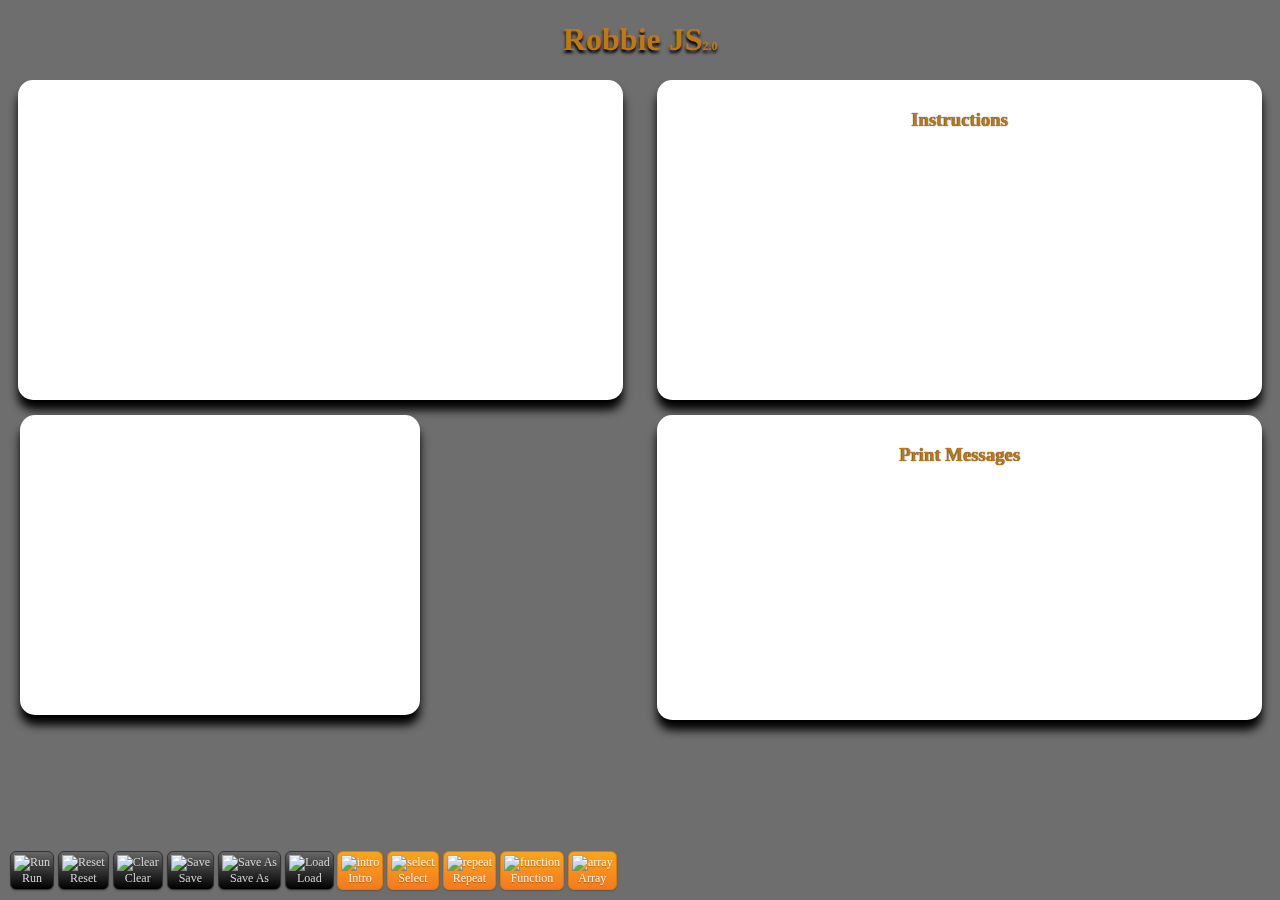
==== index.html @ b8f08bb1 "Added padding to the bottom of the page to allow scrolling for tablets" ====
<!--
	 Copyright (c) 2012 Rex Barzee and Lee Barney
 Permission is hereby granted, free of charge, to any person obtaining a 
 copy of this software and associated documentation files (the "Software"), 
 to deal in the Software without restriction, including without limitation the 
 rights to use, copy, modify, merge, publish, distribute, sublicense, 
 and/or sell copies of the Software, and to permit persons to whom the Software 
 is furnished to do so, subject to the following conditions:
 
 The above copyright notice and this permission notice shall be 
 included in all copies or substantial portions of the Software.
 
 
 THE SOFTWARE IS PROVIDED "AS IS", WITHOUT WARRANTY OF ANY KIND, EXPRESS OR IMPLIED, 
 INCLUDING BUT NOT LIMITED TO THE WARRANTIES OF MERCHANTABILITY, FITNESS FOR A 
 PARTICULAR PURPOSE AND NONINFRINGEMENT. IN NO EVENT SHALL THE AUTHORS OR COPYRIGHT 
 HOLDERS BE LIABLE FOR ANY CLAIM, DAMAGES OR OTHER LIABILITY, WHETHER IN AN ACTION OF 
 CONTRACT, TORT OR OTHERWISE, ARISING FROM, OUT OF OR IN CONNECTION WITH THE SOFTWARE 
 OR THE USE OR OTHER DEALINGS IN THE SOFTWARE.
-->

<!-- version 2.0 -->
<!DOCTYPE HTML>
<html>
<head>
<meta charset="utf-8">
<title>Robbie JS</title>
<link rel="stylesheet" type="text/css" href="robot.css">
<script type="text/javascript" src="robot.js"></script>
<script id="funcScript" type="text/javascript"></script>
</head>

<body onload="setup()">
<h1>Robbie JS<span class="sub">2.0</span></h1>
<noscript>
	<p>It appears that your browser has JavaScript disabled. To use this application you must enable JavaScript.
	</p>
  </noscript>
<div class='displayPair'>
<div class="display textDisplay leftFloat">
		<div id="functionStartDiv" class="hidden">function run() {</div>
		<textarea id="code" title="Code"></textarea>
		<div id="functionEndDiv" class="hidden">}</div>
</div>
<div class="instructions display">
	<h3>Instructions</h3>
<span id="intro" class="hidden">
<p>Type commands in the <span class="menu">code text area</span> to
cause Robbie the Robot to move from the upper left corner to the lower
right corner of the <span class="menu">robot arena</span>.&nbsp; On the
way to the lower right corner Robbie must pass over the center dot in
the middle row and the center dot in the bottom row.&nbsp; The commands
that you can use are</p>
<ul>
	<li>moveForward();</li>
	<li>moveBackward();</li>
	<li>turnLeft();</li>
	<li>turnRight();</li>
	<li>print("Any message here");</li>
</ul>
</span>

<span id="select" class="hidden">
<p>Type commands in the <span class="menu">code text area</span> to
cause Robbie the Robot to move within the robot arena</p>
<ul>
    <li>from the upper left corner to the lower left corner if today is
    Monday, Wednesday, or Friday,</li>
    <li>from the upper left corner to the upper right corner if today is
    Tuesday or Thursday,</li>
    <li>from the upper left corner to the lower right corner if today is
    Saturday or Sunday.</li>
</ul>
Your code must include this statement to determine what day of the week
today is.
<pre>var day = new Date().getDay();</pre>
After the computer executes that statement, the variable
<code>day</code> will hold 0 if today is Sunday, 1 if today is Monday,
and so on to 6 if today is Saturday.&nbsp; Your code must also include
several if statements and some or all of these commands inside the if
statements.
<ul>
	<li>moveForward();</li>
	<li>moveBackward();</li>
	<li>turnLeft();</li>
	<li>turnRight();</li>
	<li>print("Any message here");</li>
</ul>
For example:
<pre>var day = new Date().getDay();
if (day == 1) {
    turnRight();
}
else {
    turnLeft();
}</pre>
</span>

<span id="repeat" class="hidden">
<p>Type commands in the <span class="menu">code text area</span> to
cause Robbie the Robot to move from the upper left corner to the lower
right corner of the <span class="menu">robot arena</span>.&nbsp; On the
way to the lower right corner Robbie must pass over the center dot in
the middle row and the center dot in the bottom row.&nbsp; The commands
that you write must include <b>at least three repetition control
structures (loops)</b> with some or all of these commands inside the
loops.
<ul>
	<li>moveForward();</li>
	<li>moveBackward();</li>
	<li>turnLeft();</li>
	<li>turnRight();</li>
	<li>print("Any message here");</li>
</ul>
For example:
<pre>for (var i = 1;  i &lt;= 5;  i++) {
    moveForward();
}</pre>
</span>

<span id="func" class="hidden">
<p>Type commands in the <span class="menu">code text area</span> to
cause Robbie the Robot to move from the upper left corner to the lower
right corner of the <span class="menu">robot arena</span>.&nbsp; On the
way to the lower right corner Robbie must pass over the center dot in
the middle row and the center dot in the bottom row.&nbsp; The code that
you write must include <b>five functions</b> with these signatures:</p>
<ul>
	<li>run()</li>
	<li>forward(spaces)</li>
	<li>backward(spaces)</li>
	<li>left(quarterTurns)</li>
	<li>right(quarterTurns)</li>
</ul>
The <code>run</code> function must call all of the other four functions.
Each of the last four functions has one integer parameter that specifies
how many spaces to move forward or backward or how many quarter turns to
make.&nbsp; You must write each of the last four functions so that it
calls the correct one of these existing functions:
<ul>
	<li>moveForward();</li>
	<li>moveBackward();</li>
	<li>turnLeft();</li>
	<li>turnRight();</li>
	<li>print("Any message here");</li>
</ul>
</span>

<span id="array" class="hidden">
<p>Your teacher has created an array of commands for Robbie.&nbsp; The
array is named <code>commands</code>, and each command is simply a
string of text.&nbsp; To make Robbie move, you will not type the
<code>moveForward</code>, <code>moveBackward</code>,
<code>turnLeft</code>, or <code>turnRight</code> commands.&nbsp; Instead
you will write a loop to retrieve and process each of the commands one
at a time from the <code>commands</code> array.&nbsp; Inside the loop,
you must write at least two statements: the first to retrieve the
command and assign it to a variable and the second to process the
command by calling the
<a href="http://www.w3schools.com/jsref/jsref_eval.asp" target="_blank">
<code>eval</code> function</a>
and passing the command to the <code>eval</code> function.&nbsp; The
<code>eval</code> function will execute the command.&nbsp; You
will know you have written the code correctly if when you run it, Robbie
prints a message to the <span class="menu">output text area</span> and
traces the shape of an English letter in the <span class="menu">robot
arena</span> as he moves.</p>
</span>
</div>
</div>
<div class='displayPair'>
<div id="arena" class="display leftFloat" title="Robot Arena"></div>

<div id="output" class="display instructions debugDisplay" title="Debug Messages"><h3>Print Messages</h3></div>
</div>
<div id="buttons">
	<div id="tools" class="leftFloat">
			<div class='menuButton black' onclick="runCode()">
				<img src="run.png" alt="Run"><br>Run
			</div>
			<div class='menuButton black'
				onclick="resetRobbie()">
				<img src="reset.png" alt="Reset"/><br>Reset
			</div>
			<div class='menuButton black'
				onclick="resetRobbie(); clearOutput(); clearCode()">
				<img src="clear.png" alt="Clear"/><br>Clear
			</div>
			<div class='menuButton black'
				onclick="saveFile()">
				<img src="save.png" alt="Save"/><br>Save
			</div>
			<div class='menuButton black'
				onclick="saveFile(true)">
				<img src="save_as.png" alt="Save As"/><br>Save As
			</div>
			<div class='menuButton black'
				onclick="openFile()">
				<img src="load.png" alt="Load"/><br>Load
			</div>
	</div>
	<div id="assignments" class="leftFloat">
			<div class='menuButton orange'
				onclick="displayAssignment('intro')">
				<img src="project.png" alt="intro"/><br/>
				Intro
			</div>
			<div class='menuButton orange'
				onclick="displayAssignment('select')">
				<img src="project.png" alt="select"/><br/>
				Select
			</div>
			<div class='menuButton orange'
				onclick="displayAssignment('repeat')">
				<img src="project.png" alt="repeat"/><br/>
				Repeat
			</div>
			<div class='menuButton orange'
				onclick="displayAssignment('func')">
				<img src="project.png" alt="function"/><br/>
				Function
			</div>
			<div class='menuButton orange'
				onclick="displayAssignment('array')">
				<img src="project.png" alt="array"/><br/>
				Array
			</div>
		</div>
	</div>
	<!-- some dialog boxes -->
	<div id=openDialog>
	  <div class='dialogHeader'>Open File</div>
	  <div id='fileListHolder'>
		<select id='fileList' size=5></select>

	  </div>
	  <div id='buttonBar' >
		<input type='button' value='Cancel' onclick='readFile(this)' /><input type='button' value='Open' onclick='readFile(this)' />
	  </div>
</body>
</html>
---- robot.css ----
/*
 Copyright (c) 2012 Rex Barzee and Lee Barney
 Permission is hereby granted, free of charge, to any person obtaining a 
 copy of this software and associated documentation files (the "Software"), 
 to deal in the Software without restriction, including without limitation the 
 rights to use, copy, modify, merge, publish, distribute, sublicense, 
 and/or sell copies of the Software, and to permit persons to whom the Software 
 is furnished to do so, subject to the following conditions:
 
 The above copyright notice and this permission notice shall be 
 included in all copies or substantial portions of the Software.
 
 
 THE SOFTWARE IS PROVIDED "AS IS", WITHOUT WARRANTY OF ANY KIND, EXPRESS OR IMPLIED, 
 INCLUDING BUT NOT LIMITED TO THE WARRANTIES OF MERCHANTABILITY, FITNESS FOR A 
 PARTICULAR PURPOSE AND NONINFRINGEMENT. IN NO EVENT SHALL THE AUTHORS OR COPYRIGHT 
 HOLDERS BE LIABLE FOR ANY CLAIM, DAMAGES OR OTHER LIABILITY, WHETHER IN AN ACTION OF 
 CONTRACT, TORT OR OTHERWISE, ARISING FROM, OUT OF OR IN CONNECTION WITH THE SOFTWARE 
 OR THE USE OR OTHER DEALINGS IN THE SOFTWARE.
 */
 body {
	background-color: #6e6e6e;
	background-color: -webkit-gradient(linear, left top, left bottom, from(#888), to(#575757));
	background-color: -moz-linear-gradient(top,  #888,  #575757);
	filter:  progid:DXImageTransform.Microsoft.gradient(startColorstr='#888888', endColorstr='#575757');
	padding-bottom: 80px;
}
h1 {
	text-align: center;
	
	color: rgb(191,121,16);
	text-shadow: black 0px 3px 3px;
}
.sub{
	font-size: 12px;
}
h3 {
	text-align: center;
	color: rgb(191,121,16);
	text-shadow: black 0px 0px 1px;
}

.instructions{
	padding: 10px;
	overflow: scroll;
	height: 300px;
	width: 47%;
	float: right;
}

.display {
	border-radius: 15px;
	box-shadow: black 0px 10px 10px;
	background-color: white;
	min-height: 300px;
}
.displayPair{
	height:320px;
	min-width: 837px;
	padding-left: 10px;
	padding-right: 10px;
}
.leftFloat{
	float: left;
	margin-right: 3px;
}
.textDisplay {
	padding: 10px;
	height: 300px;
	overflow: hidden;
	width: 47%;
}
.debugDisplay{
	margin-top: 15px;
	float: right;
	min-height: 285px;
	height: 285px;
}

.hidden { display: none }

#code {
	border: none;
	width: 100%;
	height: 85%;
	resize: none;
}

#arena {
	/* The arena's position must be relative so that the robot's
	 * absolute position will be with respect to the arena. */
	position: relative;
	width: 400px;
	height: 300px;
	left: 2px;
	top:15px;
	overflow: hidden;
}

.dot {
	margin: 25px 25px 25px 25px;
}

#robot {
	width: 48px;
	height: 48px;
	position: absolute;
	top: 0px;
	left: 0px;
	-webkit-transform: rotate(90deg);
	-webkit-transition: all 1s;
	-moz-transform: rotate(90deg);
	-moz-transition: all 1s;
	-o-transform: rotate(90deg);
	-o-transition: all 1s;
	-transform: rotate(90deg);
	-transition: all 1s;
}

#saveDialog{
	  
	display: none;
	position: absolute;
	top: 1px;
	left: 200px;
	width: 240px;
	border: ridge;
	color:white;
	background: #0078a5;
	box-shadow: 10px 10px 5px #888888;
	border-radius:15px;
	padding-bottom:2px;
}
#buttons{
   position:fixed;
   left:10px;
   bottom:10px;
}
.menuButton {
	font-size: 12px;
	min-width: 30px;
	display: inline-block;
	outline: none;
	cursor: pointer;
	text-align: center;
	text-decoration: none;
	padding: 3px;
	text-shadow: 0 1px 1px rgba(0,0,0,.3);
	-webkit-border-radius: .5em; 
	-moz-border-radius: .5em;
	border-radius: .5em;
	-webkit-box-shadow: 0 1px 2px rgba(0,0,0,.2);
	-moz-box-shadow: 0 1px 2px rgba(0,0,0,.2);
	box-shadow: 0 1px 2px rgba(0,0,0,.2);
}
.menuButton:hover {
	text-decoration: none;
}
.menuButton:active {
	position: relative;
	top: 1px;
}
.black {
	color: #d7d7d7;
	border: solid 1px #333;
	background: #333;
	background: -webkit-gradient(linear, left top, left bottom, from(#666), to(#000));
	background: -moz-linear-gradient(top,  #666,  #000);
	filter:  progid:DXImageTransform.Microsoft.gradient(startColorstr='#666666', endColorstr='#000000');
}
.black:hover {
	background: #000;
	background: -webkit-gradient(linear, left top, left bottom, from(#444), to(#000));
	background: -moz-linear-gradient(top,  #444,  #000);
	filter:  progid:DXImageTransform.Microsoft.gradient(startColorstr='#444444', endColorstr='#000000');
}
.black:active {
	color: #666;
	background: -webkit-gradient(linear, left top, left bottom, from(#000), to(#444));
	background: -moz-linear-gradient(top,  #000,  #444);
	filter:  progid:DXImageTransform.Microsoft.gradient(startColorstr='#000000', endColorstr='#666666');
}

.blue {
	color: #d7d7d7;
	border: solid 1px #333;
	background: #333;
	background: -webkit-gradient(linear, left top, left bottom, from(#35529D), to(#2C437F));
	background: -moz-linear-gradient(top,  #35529D,  #2C437F);
	filter:  progid:DXImageTransform.Microsoft.gradient(startColorstr='#35529D', endColorstr='#2C437F');
}
.blue:hover {
	background: #6784CF;
	background: -webkit-gradient(linear, left top, left bottom, from(#2C437F), to(#6784CF));
	background: -moz-linear-gradient(top,  #2C437F,  #6784CF);
	filter:  progid:DXImageTransform.Microsoft.gradient(startColorstr='#2C437F', endColorstr='#6784CF');
}
.blue:active {
	color: #666;
	background: -webkit-gradient(linear, left top, left bottom, from(#6784CF), to(#2C437F));
	background: -moz-linear-gradient(top,  #6784CF,  #2C437F);
	filter:  progid:DXImageTransform.Microsoft.gradient(startColorstr='#6784CF', endColorstr='#2C437F');
}
.orange {
	color: #fef4e9;
	border: solid 1px #da7c0c;
	background: #f78d1d;
	background: -webkit-gradient(linear, left top, left bottom, from(#faa51a), to(#f47a20));
	background: -moz-linear-gradient(top,  #faa51a,  #f47a20);
	filter:  progid:DXImageTransform.Microsoft.gradient(startColorstr='#faa51a', endColorstr='#f47a20');
}
.orange:hover {
	background: #f47c20;
	background: -webkit-gradient(linear, left top, left bottom, from(#f88e11), to(#f06015));
	background: -moz-linear-gradient(top,  #f88e11,  #f06015);
	filter:  progid:DXImageTransform.Microsoft.gradient(startColorstr='#f88e11', endColorstr='#f06015');
}
.orange:active {
	color: #fcd3a5;
	background: -webkit-gradient(linear, left top, left bottom, from(#f47a20), to(#faa51a));
	background: -moz-linear-gradient(top,  #f47a20,  #faa51a);
	filter:  progid:DXImageTransform.Microsoft.gradient(startColorstr='#f47a20', endColorstr='#faa51a');
}


#saveDialog{
	display: none;
	position: absolute;
  	top: 1px;
  	left: 200px;
  	width: 240px;
  	border: ridge;
  	color:white;
	background-color: ##888;
	box-shadow: 10px 10px 5px #888888;
	border-radius:15px;
  	padding-bottom:2px;
}

#fileList,#deleteFileList{
  	height: 150px;
  	background-color: white;
  	overflow: auto;
  	border: ridge;
  	width: 240px;
}
#buttonBar{
  	float: right;
  	padding-right:10px;
}

#openDialog,#deleteDialog{
  	display: none;
  	background-color: #000000;
  	width: 240px;
  	height: 188px;
  	border: ridge;
  	position: fixed;
  	top: 1px;
  	left: 250px;
  	color:white;
  	background: rgb(91,91,91);
  	box-shadow: 10px 10px 5px black;
  	border-radius:15px;
  	padding-bottom:2px;
}
#fileListHolder,#deleteFileListHolder{
	overflow: auto;
}
.dialogHeader{
	padding-left: 5px;
	Color:white;
}
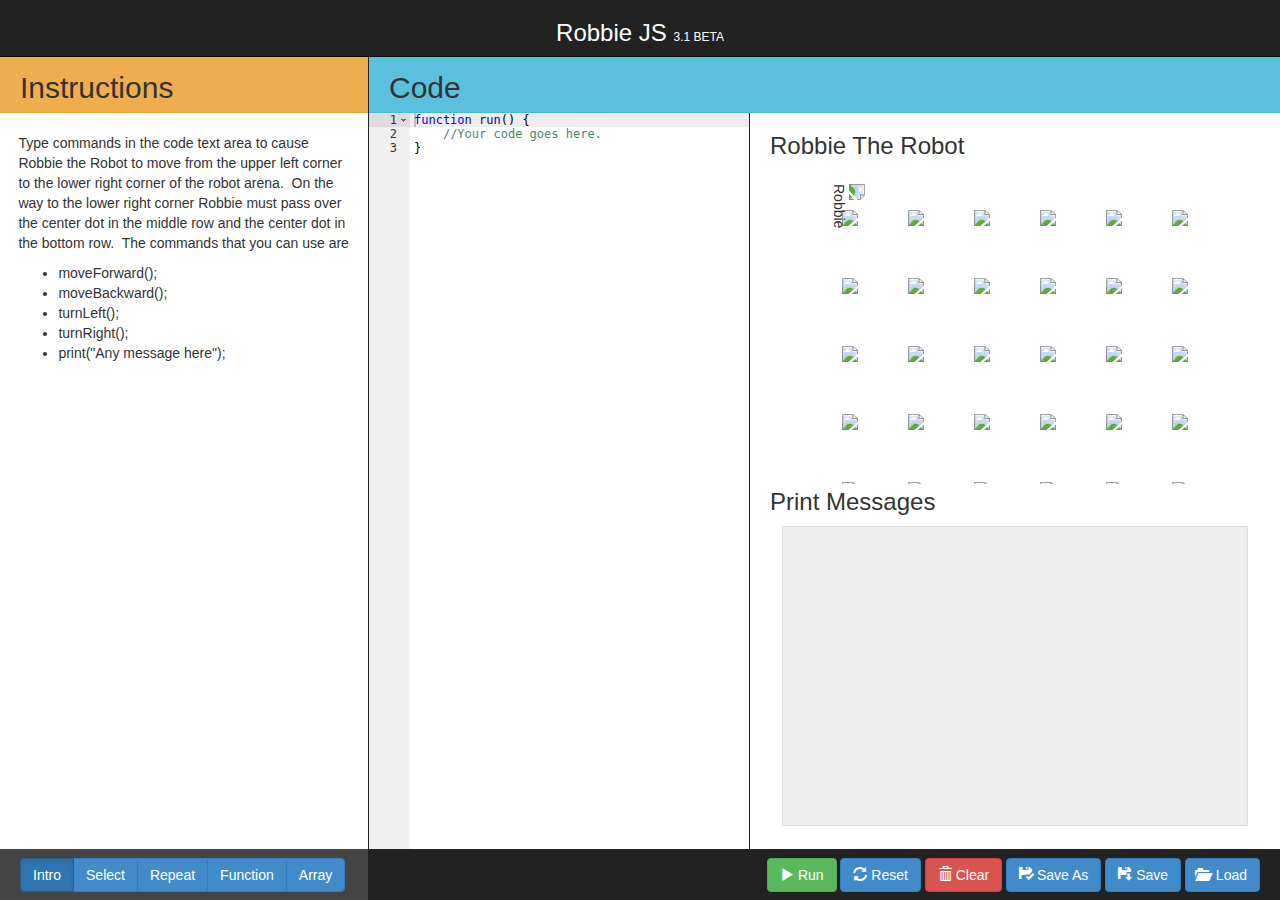
==== commit 72828486: "updgrading to 3.1 beta" ====
--- a/index.html
+++ b/index.html
@@ -1,6 +1,5 @@
-
 <!--
-	 Copyright (c) 2012 Rex Barzee and Lee Barney
+   Copyright (c) 2012 Rex Barzee and Lee Barney
  Permission is hereby granted, free of charge, to any person obtaining a 
  copy of this software and associated documentation files (the "Software"), 
  to deal in the Software without restriction, including without limitation the 
@@ -20,223 +19,271 @@
  OR THE USE OR OTHER DEALINGS IN THE SOFTWARE.
 -->
 
-<!-- version 2.0 -->
-<!DOCTYPE HTML>
+<!-- version 3.0 -->
+<!DOCTYPE html>
 <html>
-<head>
-<meta charset="utf-8">
-<title>Robbie JS</title>
-<link rel="stylesheet" type="text/css" href="robot.css">
-<script type="text/javascript" src="robot.js"></script>
-<script id="funcScript" type="text/javascript"></script>
-</head>
-
-<body onload="setup()">
-<h1>Robbie JS<span class="sub">2.0</span></h1>
-<noscript>
-	<p>It appears that your browser has JavaScript disabled. To use this application you must enable JavaScript.
-	</p>
-  </noscript>
-<div class='displayPair'>
-<div class="display textDisplay leftFloat">
-		<div id="functionStartDiv" class="hidden">function run() {</div>
-		<textarea id="code" title="Code"></textarea>
-		<div id="functionEndDiv" class="hidden">}</div>
-</div>
-<div class="instructions display">
-	<h3>Instructions</h3>
-<span id="intro" class="hidden">
-<p>Type commands in the <span class="menu">code text area</span> to
-cause Robbie the Robot to move from the upper left corner to the lower
-right corner of the <span class="menu">robot arena</span>.&nbsp; On the
-way to the lower right corner Robbie must pass over the center dot in
-the middle row and the center dot in the bottom row.&nbsp; The commands
-that you can use are</p>
-<ul>
-	<li>moveForward();</li>
-	<li>moveBackward();</li>
-	<li>turnLeft();</li>
-	<li>turnRight();</li>
-	<li>print("Any message here");</li>
-</ul>
-</span>
-
-<span id="select" class="hidden">
-<p>Type commands in the <span class="menu">code text area</span> to
-cause Robbie the Robot to move within the robot arena</p>
-<ul>
-    <li>from the upper left corner to the lower left corner if today is
-    Monday, Wednesday, or Friday,</li>
-    <li>from the upper left corner to the upper right corner if today is
-    Tuesday or Thursday,</li>
-    <li>from the upper left corner to the lower right corner if today is
-    Saturday or Sunday.</li>
-</ul>
-Your code must include this statement to determine what day of the week
-today is.
-<pre>var day = new Date().getDay();</pre>
-After the computer executes that statement, the variable
-<code>day</code> will hold 0 if today is Sunday, 1 if today is Monday,
-and so on to 6 if today is Saturday.&nbsp; Your code must also include
-several if statements and some or all of these commands inside the if
-statements.
-<ul>
-	<li>moveForward();</li>
-	<li>moveBackward();</li>
-	<li>turnLeft();</li>
-	<li>turnRight();</li>
-	<li>print("Any message here");</li>
-</ul>
-For example:
-<pre>var day = new Date().getDay();
-if (day == 1) {
-    turnRight();
-}
-else {
-    turnLeft();
-}</pre>
-</span>
-
-<span id="repeat" class="hidden">
-<p>Type commands in the <span class="menu">code text area</span> to
-cause Robbie the Robot to move from the upper left corner to the lower
-right corner of the <span class="menu">robot arena</span>.&nbsp; On the
-way to the lower right corner Robbie must pass over the center dot in
-the middle row and the center dot in the bottom row.&nbsp; The commands
-that you write must include <b>at least three repetition control
-structures (loops)</b> with some or all of these commands inside the
-loops.
-<ul>
-	<li>moveForward();</li>
-	<li>moveBackward();</li>
-	<li>turnLeft();</li>
-	<li>turnRight();</li>
-	<li>print("Any message here");</li>
-</ul>
-For example:
-<pre>for (var i = 1;  i &lt;= 5;  i++) {
-    moveForward();
-}</pre>
-</span>
-
-<span id="func" class="hidden">
-<p>Type commands in the <span class="menu">code text area</span> to
-cause Robbie the Robot to move from the upper left corner to the lower
-right corner of the <span class="menu">robot arena</span>.&nbsp; On the
-way to the lower right corner Robbie must pass over the center dot in
-the middle row and the center dot in the bottom row.&nbsp; The code that
-you write must include <b>five functions</b> with these signatures:</p>
-<ul>
-	<li>run()</li>
-	<li>forward(spaces)</li>
-	<li>backward(spaces)</li>
-	<li>left(quarterTurns)</li>
-	<li>right(quarterTurns)</li>
-</ul>
-The <code>run</code> function must call all of the other four functions.
-Each of the last four functions has one integer parameter that specifies
-how many spaces to move forward or backward or how many quarter turns to
-make.&nbsp; You must write each of the last four functions so that it
-calls the correct one of these existing functions:
-<ul>
-	<li>moveForward();</li>
-	<li>moveBackward();</li>
-	<li>turnLeft();</li>
-	<li>turnRight();</li>
-	<li>print("Any message here");</li>
-</ul>
-</span>
-
-<span id="array" class="hidden">
-<p>Your teacher has created an array of commands for Robbie.&nbsp; The
-array is named <code>commands</code>, and each command is simply a
-string of text.&nbsp; To make Robbie move, you will not type the
-<code>moveForward</code>, <code>moveBackward</code>,
-<code>turnLeft</code>, or <code>turnRight</code> commands.&nbsp; Instead
-you will write a loop to retrieve and process each of the commands one
-at a time from the <code>commands</code> array.&nbsp; Inside the loop,
-you must write at least two statements: the first to retrieve the
-command and assign it to a variable and the second to process the
-command by calling the
-<a href="http://www.w3schools.com/jsref/jsref_eval.asp" target="_blank">
-<code>eval</code> function</a>
-and passing the command to the <code>eval</code> function.&nbsp; The
-<code>eval</code> function will execute the command.&nbsp; You
-will know you have written the code correctly if when you run it, Robbie
-prints a message to the <span class="menu">output text area</span> and
-traces the shape of an English letter in the <span class="menu">robot
-arena</span> as he moves.</p>
-</span>
-</div>
-</div>
-<div class='displayPair'>
-<div id="arena" class="display leftFloat" title="Robot Arena"></div>
-
-<div id="output" class="display instructions debugDisplay" title="Debug Messages"><h3>Print Messages</h3></div>
-</div>
-<div id="buttons">
-	<div id="tools" class="leftFloat">
-			<div class='menuButton black' onclick="runCode()">
-				<img src="run.png" alt="Run"><br>Run
-			</div>
-			<div class='menuButton black'
-				onclick="resetRobbie()">
-				<img src="reset.png" alt="Reset"/><br>Reset
-			</div>
-			<div class='menuButton black'
-				onclick="resetRobbie(); clearOutput(); clearCode()">
-				<img src="clear.png" alt="Clear"/><br>Clear
-			</div>
-			<div class='menuButton black'
-				onclick="saveFile()">
-				<img src="save.png" alt="Save"/><br>Save
-			</div>
-			<div class='menuButton black'
-				onclick="saveFile(true)">
-				<img src="save_as.png" alt="Save As"/><br>Save As
-			</div>
-			<div class='menuButton black'
-				onclick="openFile()">
-				<img src="load.png" alt="Load"/><br>Load
-			</div>
-	</div>
-	<div id="assignments" class="leftFloat">
-			<div class='menuButton orange'
-				onclick="displayAssignment('intro')">
-				<img src="project.png" alt="intro"/><br/>
-				Intro
-			</div>
-			<div class='menuButton orange'
-				onclick="displayAssignment('select')">
-				<img src="project.png" alt="select"/><br/>
-				Select
-			</div>
-			<div class='menuButton orange'
-				onclick="displayAssignment('repeat')">
-				<img src="project.png" alt="repeat"/><br/>
-				Repeat
-			</div>
-			<div class='menuButton orange'
-				onclick="displayAssignment('func')">
-				<img src="project.png" alt="function"/><br/>
-				Function
-			</div>
-			<div class='menuButton orange'
-				onclick="displayAssignment('array')">
-				<img src="project.png" alt="array"/><br/>
-				Array
-			</div>
-		</div>
-	</div>
-	<!-- some dialog boxes -->
-	<div id=openDialog>
-	  <div class='dialogHeader'>Open File</div>
-	  <div id='fileListHolder'>
-		<select id='fileList' size=5></select>
-
-	  </div>
-	  <div id='buttonBar' >
-		<input type='button' value='Cancel' onclick='readFile(this)' /><input type='button' value='Open' onclick='readFile(this)' />
-	  </div>
-</body>
-</html>
+  <head>
+    <title>Robbie JS BETA</title>
+    <meta name="viewport" content="width=device-width, initial-scale=1.0">
+    <!-- Bootstrap -->
+    <link href="css/bootstrap.min.css" rel="stylesheet">
+    <link rel="stylesheet" type="text/css" href="robot.css">
+
+    <!-- HTML5 Shim and Respond.js IE8 support of HTML5 elements and media queries -->
+    <!-- WARNING: Respond.js doesn't work if you view the page via file:// -->
+    <!--[if lt IE 9]>
+      <script src="https://oss.maxcdn.com/libs/html5shiv/3.7.0/html5shiv.js"></script>
+      <script src="https://oss.maxcdn.com/libs/respond.js/1.3.0/respond.min.js"></script>
+    <![endif]-->
+    <!-- jQuery (necessary for Bootstrap's JavaScript plugins) -->
+    <script src="https://code.jquery.com/jquery.js"></script>
+    <!-- Include all compiled plugins (below), or include individual files as needed -->
+    <script src="js/bootstrap.min.js"></script>
+    <script type="text/javascript" src="robot.js"></script>
+    <script id="funcScript" type="text/javascript"></script>
+  </head>
+  <body onload="setup()">
+    <nav class="navbar navbar-inverse navbar-fixed-top" role="navigation">
+      <!-- <div class="navbar-header"> -->
+        <h3 id="headerTitle">Robbie JS <span class="sub">3.1 BETA</span></h3>
+      <!-- </div> -->
+    </nav>
+    <div id="leftInstructions">
+      <div id="instrColor">
+        <h2 class="titles" id="instrTitle">Instructions</h2>
+      </div>    
+      <div class="instructions display">
+      <span id="intro" class="hideThis">
+      <p>Type commands in the <span class="menu">code text area</span> to
+      cause Robbie the Robot to move from the upper left corner to the lower
+      right corner of the <span class="menu">robot arena</span>.&nbsp; On the
+      way to the lower right corner Robbie must pass over the center dot in
+      the middle row and the center dot in the bottom row.&nbsp; The commands
+      that you can use are</p>
+      <ul>
+        <li>moveForward();</li>
+        <li>moveBackward();</li>
+        <li>turnLeft();</li>
+        <li>turnRight();</li>
+        <li>print("Any message here");</li>
+      </ul>
+      </span>
+
+      <span id="select" class="hideThis">
+      <p>Type commands in the <span class="menu">code text area</span> to
+      cause Robbie the Robot to move within the robot arena</p>
+      <ul>
+          <li>from the upper left corner to the lower left corner if today is
+          Monday, Wednesday, or Friday,</li>
+          <li>from the upper left corner to the upper right corner if today is
+          Tuesday or Thursday,</li>
+          <li>from the upper left corner to the lower right corner if today is
+          Saturday or Sunday.</li>
+      </ul>
+      Your code must include this statement to determine what day of the week
+      today is.
+      <pre>var day = new Date().getDay();</pre>
+      After the computer executes that statement, the variable
+      <code>day</code> will hold 0 if today is Sunday, 1 if today is Monday,
+      and so on to 6 if today is Saturday.&nbsp; Your code must also include
+      several if statements and some or all of these commands inside the if
+      statements.
+      <ul>
+        <li>moveForward();</li>
+        <li>moveBackward();</li>
+        <li>turnLeft();</li>
+        <li>turnRight();</li>
+        <li>print("Any message here");</li>
+      </ul>
+      For example:
+      <pre>var day = new Date().getDay();
+      if (day == 1) {
+          turnRight();
+      }
+      else {
+          turnLeft();
+      }</pre>
+      </span>
+
+      <span id="repeat" class="hideThis">
+      <p>Type commands in the <span class="menu">code text area</span> to
+      cause Robbie the Robot to move from the upper left corner to the lower
+      right corner of the <span class="menu">robot arena</span>.&nbsp; On the
+      way to the lower right corner Robbie must pass over the center dot in
+      the middle row and the center dot in the bottom row.&nbsp; The commands
+      that you write must include <b>at least three repetition control
+      structures (loops)</b> with some or all of these commands inside the
+      loops.
+      <ul>
+        <li>moveForward();</li>
+        <li>moveBackward();</li>
+        <li>turnLeft();</li>
+        <li>turnRight();</li>
+        <li>print("Any message here");</li>
+      </ul>
+      For example:
+      <pre>for (var i = 1;  i &lt;= 5;  i++) {
+          moveForward();
+      }</pre>
+      </span>
+
+      <span id="func" class="hideThis">
+      <p>Type commands in the <span class="menu">code text area</span> to
+      cause Robbie the Robot to move from the upper left corner to the lower
+      right corner of the <span class="menu">robot arena</span>.&nbsp; On the
+      way to the lower right corner Robbie must pass over the center dot in
+      the middle row and the center dot in the bottom row.&nbsp; The code that
+      you write must include <b>five functions</b> with these signatures:</p>
+      <ul>
+        <li>run()</li>
+        <li>forward(spaces)</li>
+        <li>backward(spaces)</li>
+        <li>left(quarterTurns)</li>
+        <li>right(quarterTurns)</li>
+      </ul>
+      The <code>run</code> function must call all of the other four functions.
+      Each of the last four functions has one integer parameter that specifies
+      how many spaces to move forward or backward or how many quarter turns to
+      make.&nbsp; You must write each of the last four functions so that it
+      calls the correct one of these existing functions:
+      <ul>
+        <li>moveForward();</li>
+        <li>moveBackward();</li>
+        <li>turnLeft();</li>
+        <li>turnRight();</li>
+        <li>print("Any message here");</li>
+      </ul>
+      </span>
+
+      <span id="array" class="hideThis">
+      <p>Your teacher has created an array of commands for Robbie.&nbsp; The
+      array is named <code>commands</code>, and each command is simply a
+      string of text.&nbsp; To make Robbie move, you will not type the
+      <code>moveForward</code>, <code>moveBackward</code>,
+      <code>turnLeft</code>, or <code>turnRight</code> commands.&nbsp; Instead
+      you will write a loop to retrieve and process each of the commands one
+      at a time from the <code>commands</code> array.&nbsp; Inside the loop,
+      you must write at least two statements: the first to retrieve the
+      command and assign it to a variable and the second to process the
+      command by calling the
+      <a href="http://www.w3schools.com/jsref/jsref_eval.asp" target="_blank">
+      <code>eval</code> function</a>
+      and passing the command to the <code>eval</code> function.&nbsp; The
+      <code>eval</code> function will execute the command.&nbsp; You
+      will know you have written the code correctly if when you run it, Robbie
+      prints a message to the <span class="menu">output text area</span> and
+      traces the shape of an English letter in the <span class="menu">robot
+      arena</span> as he moves.</p>
+      </span>
+      </div>
+      <div class="assignButtonsContainer">
+        <div class="btn-group assignButtons">
+          <button type="button" class="btn btn-primary"
+          onclick="displayAssignment('intro')" id="introButton">Intro</button>
+          <button type="button" class="btn btn-primary"
+          onclick="displayAssignment('select')" id="selectButton">Select</button>
+          <button type="button" class="btn btn-primary"
+          onclick="displayAssignment('repeat')" id="repeatButton">Repeat</button>
+          <button type="button" class="btn btn-primary"
+          onclick="displayAssignment('func')" id="funcButton">Function</button>
+          <button type="button" class="btn btn-primary"
+          onclick="displayAssignment('array')" id="arrayButton">Array</button>
+        </div>
+      </div>
+    </div>
+    <div id="mainContent">
+    <div id="codeColor">
+      <h2 class="titles">Code</h2>
+    </div>
+        <div id="editor"></div>
+        <div id="robbieArea">
+          <h3>Robbie The Robot</h3>
+          <div id="arena" title="Robot Arena"></div>
+          <h3>Print Messages</h3>
+          <div id="output" class="debugDisplay" title="Debug Messages"></div>
+        </div>
+      <div class="actionButtonsContainer">
+        <div class="actionButtons">
+          <button type="button" class="btn btn-success" onclick="runCode()" data-toggle="modal" data-target="#robbie"><span class="glyphicon glyphicon-play"></span> Run</button>
+
+          <button type="button" class="btn btn-primary" onclick="resetRobbie()"><span class="glyphicon glyphicon-refresh"></span> Reset</button>
+
+          <button type="button" class="btn btn-danger"onclick="resetRobbie(); clearOutput(); clearCode()"><span class="glyphicon glyphicon-trash"></span> Clear</button>
+
+          <button type="button" id="saveAsButton" class="btn btn-primary" data-placement="top"  title data-original-title="Save File"><span class="glyphicon glyphicon-floppy-saved"></span> Save As</button>
+
+          <button type="button" id="saveButton" class="btn btn-primary" onclick="saveFile()"><span class="glyphicon glyphicon-floppy-save"></span> Save</button>
+
+          <button type="button" id="loadButton" class="btn btn-primary" data-placement="top"  title data-original-title="Load File"><span class="glyphicon glyphicon-folder-open" style="right: 3px"></span> Load</button>
+        </div>
+      </div>
+    </div>
+
+    <div id="savePopcontent" style="display: none">
+      <div class="form-group">
+        <label for="saveName">File Name:</label>
+        <input id="saveName" class="form-control" type="text" />
+        <span class="help-inline" id="saveError">&nbsp;</span>
+        <span class="help-inline" id="saveSuccess">&nbsp;</span>
+      </div>
+      <button type="button" onclick="saveFile(true, true)" id="saveOk" class="btn btn-primary">OK</button>
+      <button type="button" onclick="closePopovers('#saveAsButton')" id="saveCancel" class="btn btn-default">Cancel</button>
+      <button type="button" onclick="closePopovers('#saveAsButton')" id="saveFinalOk" class="btn btn-primary hidden">OK</button>
+    </div>
+
+    <div id="loadPopcontent" style="display: none">
+      <div class="form-group">
+        <div id='fileListHolder'>
+        <select id='fileList' size=5></select>
+        </div>
+      </div>
+      <div id="loadButtonBar">
+        <button type="button" onclick="readFile()" id="loadOk" class="btn btn-primary">Open</button>
+        <button type="button" onclick="closePopovers('#loadButton')" id="loadCancel" class="btn btn-default">Cancel</button>
+      </div>
+    </div>
+
+    <script src="ace/src-noconflict/ace.js" type="text/javascript" charset="utf-8"></script>
+    <script type="text/javascript">
+
+      $('#loadButton').on('show.bs.popover', function () {
+        closePopovers("hideSaveAs");
+        openFile();
+      })
+
+      $('#loadButton').on('shown.bs.popover', function () {
+        hasOpen = true;
+      })
+
+      $('#loadButton').on('hidden.bs.popover', function () {
+        hasOpen = false;
+      })
+
+      $('#saveAsButton').on('show.bs.popover', function () {
+        closePopovers("hideLoad");
+      })
+
+      $('#saveAsButton').on('shown.bs.popover', function () {
+        hasOpen = true;
+      })
+
+      $('#saveAsButton').on('hidden.bs.popover', function () {
+        hasOpen = false;
+      })
+
+        $('#saveAsButton').popover({ 
+          html : true, 
+          content: function() {
+            return $('#savePopcontent').html();
+          }
+        });
+
+        $('#loadButton').popover({ 
+          html : true,
+          content: function() {
+            return $('#loadPopcontent').html();
+          }
+        });
+    </script>
+  </body>
+</html>--- a/robot.css
+++ b/robot.css
@@ -1,89 +1,125 @@
-/*
- Copyright (c) 2012 Rex Barzee and Lee Barney
- Permission is hereby granted, free of charge, to any person obtaining a 
- copy of this software and associated documentation files (the "Software"), 
- to deal in the Software without restriction, including without limitation the 
- rights to use, copy, modify, merge, publish, distribute, sublicense, 
- and/or sell copies of the Software, and to permit persons to whom the Software 
- is furnished to do so, subject to the following conditions:
- 
- The above copyright notice and this permission notice shall be 
- included in all copies or substantial portions of the Software.
- 
- 
- THE SOFTWARE IS PROVIDED "AS IS", WITHOUT WARRANTY OF ANY KIND, EXPRESS OR IMPLIED, 
- INCLUDING BUT NOT LIMITED TO THE WARRANTIES OF MERCHANTABILITY, FITNESS FOR A 
- PARTICULAR PURPOSE AND NONINFRINGEMENT. IN NO EVENT SHALL THE AUTHORS OR COPYRIGHT 
- HOLDERS BE LIABLE FOR ANY CLAIM, DAMAGES OR OTHER LIABILITY, WHETHER IN AN ACTION OF 
- CONTRACT, TORT OR OTHERWISE, ARISING FROM, OUT OF OR IN CONNECTION WITH THE SOFTWARE 
- OR THE USE OR OTHER DEALINGS IN THE SOFTWARE.
- */
- body {
-	background-color: #6e6e6e;
-	background-color: -webkit-gradient(linear, left top, left bottom, from(#888), to(#575757));
-	background-color: -moz-linear-gradient(top,  #888,  #575757);
-	filter:  progid:DXImageTransform.Microsoft.gradient(startColorstr='#888888', endColorstr='#575757');
-	padding-bottom: 80px;
+#headerTitle{
+	color: #fff;
+	text-align: center;
+	width: 100%;
 }
-h1 {
-	text-align: center;
-	
-	color: rgb(191,121,16);
-	text-shadow: black 0px 3px 3px;
+
+.sub{
+	font-size: 50%;
 }
-.sub{
-	font-size: 12px;
+
+#leftInstructions{
+	width: 369px;
+	top: 51px;
+	left: 0;
+	bottom: 0;
+	height: calc(100% - 51px);
+	position: absolute;
+	border-right: 1px solid #222;
 }
-h3 {
-	text-align: center;
-	color: rgb(191,121,16);
-	text-shadow: black 0px 0px 1px;
+
+#mainContent{
+	top: 51px;
+	left: 369px;
+	width: calc(100% - 369px);
+	height: calc(100% - 51px);
+	position: absolute;
+}
+
+.titles{
+	width: 50%;
+	padding-left: 20px;
+	margin-top: auto;
+	padding-top: 20px;
+}
+
+#instrColor{
+	background-color: #f0ad4e;
+	height: 62px;
+	border-bottom: 1px solid #eea236;
+}
+
+#codeColor{
+	background-color: #5bc0de;
+	height: 62px;
+	border-bottom: 1px solid #46b8da;
+}
+
+#tabNav{
+	padding-top: 20px;
+	padding-left: 20px;
+}
+
+.tab-content{
+	padding-left: 20px;
+}
+
+#editor { 
+        position: absolute;
+        top: 62px;
+        bottom: 51px;
+        left: 0;
+        right: 0;
+        width: calc(100% - 530px);
+        border-right: 1px solid #222;
+}
+
+#robbieArea{
+	width: 490px;
+	max-height: calc(100% - 120px);
+	right: 0;
+	position: absolute;
+	margin-right: 20px;
+	margin-left: 20px;
+	overflow-y: auto;
+}
+
+.actionButtonsContainer{
+	position: absolute;
+	bottom: 0;
+	width: 100%;
+	height: 51px;
+	background-color: #222;
+	border-color: #080808;
+	z-index: 1000;
+	left: 0;
+}
+
+.actionButtons{
+	/*top: 10px;
+	left: calc(100% - 414px);*/
+	float: right;
+	margin-top: 9px;
+	margin-right: 20px; 
+}
+
+.assignButtonsContainer{
+	position: absolute;
+	bottom: 0;
+	width: 100%;
+	height: 51px;
+	background-color: #444;
+	border-color: #080808;
+	z-index: 1000;
+	left: 0;
+}
+
+.assignButtons{
+	top: 9px;
+	left: 20px;
 }
 
 .instructions{
-	padding: 10px;
-	overflow: scroll;
-	height: 300px;
-	width: 47%;
-	float: right;
+	max-width: 90%;
+	max-height: calc(100% - 150px);
+	margin-left: auto;
+	margin-right: auto;
+	margin-top: 20px;
+	overflow-y: auto; 
 }
 
-.display {
-	border-radius: 15px;
-	box-shadow: black 0px 10px 10px;
-	background-color: white;
-	min-height: 300px;
-}
-.displayPair{
-	height:320px;
-	min-width: 837px;
-	padding-left: 10px;
-	padding-right: 10px;
-}
-.leftFloat{
-	float: left;
-	margin-right: 3px;
-}
-.textDisplay {
-	padding: 10px;
-	height: 300px;
-	overflow: hidden;
-	width: 47%;
-}
-.debugDisplay{
-	margin-top: 15px;
-	float: right;
-	min-height: 285px;
-	height: 285px;
-}
-
-.hidden { display: none }
-
-#code {
-	border: none;
-	width: 100%;
-	height: 85%;
-	resize: none;
+.hideThis { 
+	display: none;
 }
 
 #arena {
@@ -95,10 +131,12 @@
 	left: 2px;
 	top:15px;
 	overflow: hidden;
+	margin-left: auto;
+	margin-right: auto;
 }
 
 .dot {
-	margin: 25px 25px 25px 25px;
+	margin: 26px 25px 26px 25px;
 }
 
 #robot {
@@ -117,157 +155,31 @@
 	-transition: all 1s;
 }
 
-#saveDialog{
-	  
-	display: none;
-	position: absolute;
-	top: 1px;
-	left: 200px;
-	width: 240px;
-	border: ridge;
-	color:white;
-	background: #0078a5;
-	box-shadow: 10px 10px 5px #888888;
-	border-radius:15px;
-	padding-bottom:2px;
-}
-#buttons{
-   position:fixed;
-   left:10px;
-   bottom:10px;
-}
-.menuButton {
-	font-size: 12px;
-	min-width: 30px;
-	display: inline-block;
-	outline: none;
-	cursor: pointer;
-	text-align: center;
-	text-decoration: none;
-	padding: 3px;
-	text-shadow: 0 1px 1px rgba(0,0,0,.3);
-	-webkit-border-radius: .5em; 
-	-moz-border-radius: .5em;
-	border-radius: .5em;
-	-webkit-box-shadow: 0 1px 2px rgba(0,0,0,.2);
-	-moz-box-shadow: 0 1px 2px rgba(0,0,0,.2);
-	box-shadow: 0 1px 2px rgba(0,0,0,.2);
-}
-.menuButton:hover {
-	text-decoration: none;
-}
-.menuButton:active {
-	position: relative;
-	top: 1px;
-}
-.black {
-	color: #d7d7d7;
-	border: solid 1px #333;
-	background: #333;
-	background: -webkit-gradient(linear, left top, left bottom, from(#666), to(#000));
-	background: -moz-linear-gradient(top,  #666,  #000);
-	filter:  progid:DXImageTransform.Microsoft.gradient(startColorstr='#666666', endColorstr='#000000');
-}
-.black:hover {
-	background: #000;
-	background: -webkit-gradient(linear, left top, left bottom, from(#444), to(#000));
-	background: -moz-linear-gradient(top,  #444,  #000);
-	filter:  progid:DXImageTransform.Microsoft.gradient(startColorstr='#444444', endColorstr='#000000');
-}
-.black:active {
-	color: #666;
-	background: -webkit-gradient(linear, left top, left bottom, from(#000), to(#444));
-	background: -moz-linear-gradient(top,  #000,  #444);
-	filter:  progid:DXImageTransform.Microsoft.gradient(startColorstr='#000000', endColorstr='#666666');
+#output{
+	width: 95%;
+	margin-right: auto;
+	margin-left: auto;
+	height: 300px;
+	overflow: auto;
+	background-color: #eee;
+	border: 1px solid #ddd;
+	padding: 5px;
 }
 
-.blue {
-	color: #d7d7d7;
-	border: solid 1px #333;
-	background: #333;
-	background: -webkit-gradient(linear, left top, left bottom, from(#35529D), to(#2C437F));
-	background: -moz-linear-gradient(top,  #35529D,  #2C437F);
-	filter:  progid:DXImageTransform.Microsoft.gradient(startColorstr='#35529D', endColorstr='#2C437F');
-}
-.blue:hover {
-	background: #6784CF;
-	background: -webkit-gradient(linear, left top, left bottom, from(#2C437F), to(#6784CF));
-	background: -moz-linear-gradient(top,  #2C437F,  #6784CF);
-	filter:  progid:DXImageTransform.Microsoft.gradient(startColorstr='#2C437F', endColorstr='#6784CF');
-}
-.blue:active {
-	color: #666;
-	background: -webkit-gradient(linear, left top, left bottom, from(#6784CF), to(#2C437F));
-	background: -moz-linear-gradient(top,  #6784CF,  #2C437F);
-	filter:  progid:DXImageTransform.Microsoft.gradient(startColorstr='#6784CF', endColorstr='#2C437F');
-}
-.orange {
-	color: #fef4e9;
-	border: solid 1px #da7c0c;
-	background: #f78d1d;
-	background: -webkit-gradient(linear, left top, left bottom, from(#faa51a), to(#f47a20));
-	background: -moz-linear-gradient(top,  #faa51a,  #f47a20);
-	filter:  progid:DXImageTransform.Microsoft.gradient(startColorstr='#faa51a', endColorstr='#f47a20');
-}
-.orange:hover {
-	background: #f47c20;
-	background: -webkit-gradient(linear, left top, left bottom, from(#f88e11), to(#f06015));
-	background: -moz-linear-gradient(top,  #f88e11,  #f06015);
-	filter:  progid:DXImageTransform.Microsoft.gradient(startColorstr='#f88e11', endColorstr='#f06015');
-}
-.orange:active {
-	color: #fcd3a5;
-	background: -webkit-gradient(linear, left top, left bottom, from(#f47a20), to(#faa51a));
-	background: -moz-linear-gradient(top,  #f47a20,  #faa51a);
-	filter:  progid:DXImageTransform.Microsoft.gradient(startColorstr='#f47a20', endColorstr='#faa51a');
+#loadButtonBar{
+	display: inline-block;
+	width: 175px;
 }
 
-
-#saveDialog{
-	display: none;
-	position: absolute;
-  	top: 1px;
-  	left: 200px;
-  	width: 240px;
-  	border: ridge;
-  	color:white;
-	background-color: ##888;
-	box-shadow: 10px 10px 5px #888888;
-	border-radius:15px;
-  	padding-bottom:2px;
+.popover {
+	right: 50px !important;
+	min-width: 200px !important;
 }
 
-#fileList,#deleteFileList{
-  	height: 150px;
-  	background-color: white;
-  	overflow: auto;
-  	border: ridge;
-  	width: 240px;
-}
-#buttonBar{
-  	float: right;
-  	padding-right:10px;
+#fileList{
+	width: 175px;
 }
 
-#openDialog,#deleteDialog{
-  	display: none;
-  	background-color: #000000;
-  	width: 240px;
-  	height: 188px;
-  	border: ridge;
-  	position: fixed;
-  	top: 1px;
-  	left: 250px;
-  	color:white;
-  	background: rgb(91,91,91);
-  	box-shadow: 10px 10px 5px black;
-  	border-radius:15px;
-  	padding-bottom:2px;
-}
-#fileListHolder,#deleteFileListHolder{
-	overflow: auto;
-}
-.dialogHeader{
-	padding-left: 5px;
-	Color:white;
-}
+#saveCancel{
+	z-index: 1000;
+}